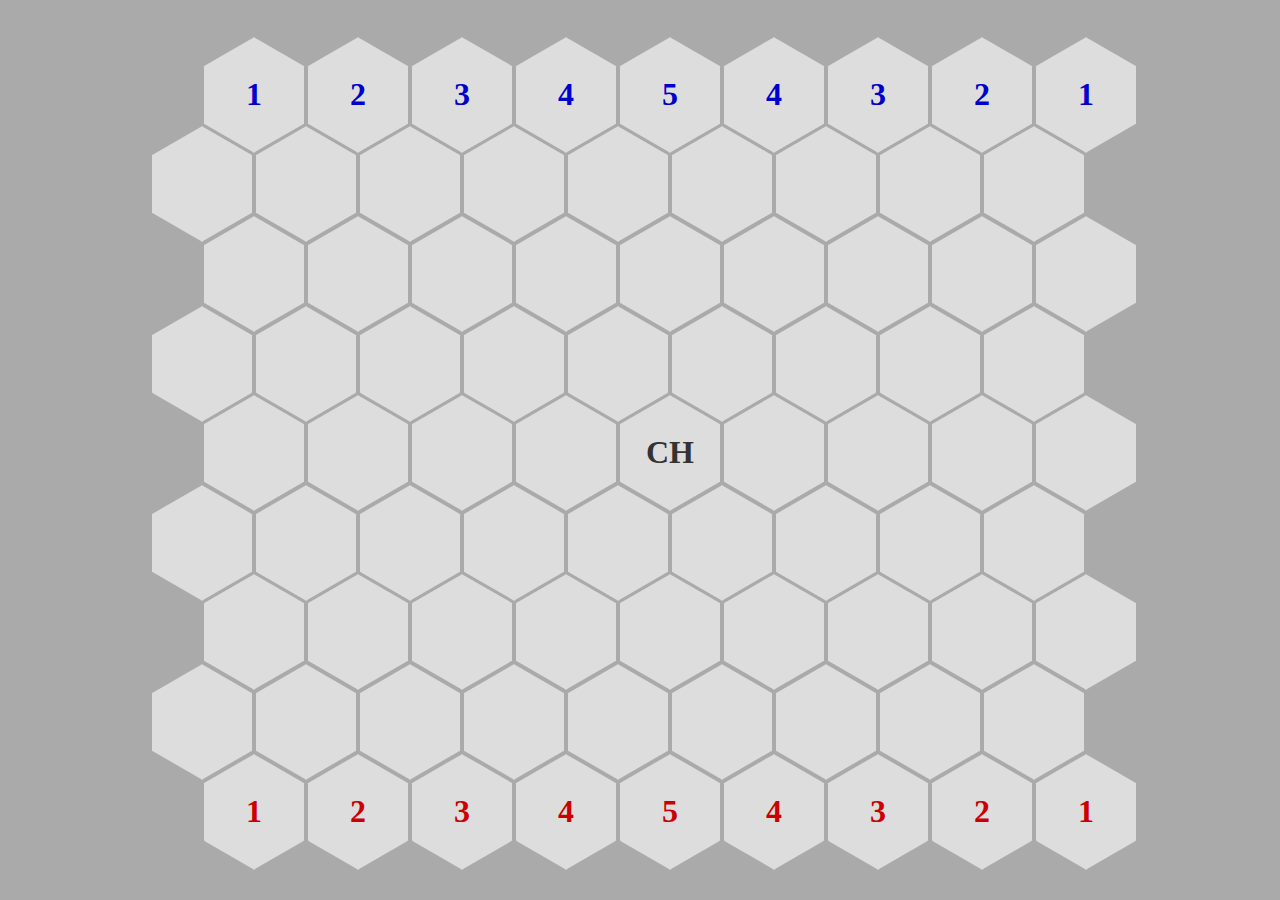
==== index.html @ 04f480f3 "Added some move logic" ====
<!doctype html>
<html>
<head>
	<meta name="viewport" content="width=1000, initial-scale=1">
	<title>Chase Concept - Scott Clayton</title>
	<script type="text/javascript" src="jquery-3.1.1.min.js"></script>
	<script type="text/javascript" src="chase.ai.js"></script>
	<script type="text/javascript" src="chase.ui.js"></script>
	<link rel="stylesheet" href="chase.ui.css">
</head>
<body>
	<div id="chase"></div>
</body>
</html>
---- chase.ui.css ----
/*
Chase
Scott Clayton (c) 2016
*/
* 
{
	margin: 0;
	padding: 0;
}

body 
{
	background-color: #AAA;
}

.hex
{
	position: relative;
	padding-top: 28.867515px;
	height: 57.73503px;
	width: 100px;
	display: inline-block;
	margin-right: 4px;
	margin-bottom: 3px;
}

.hex a
{
	position: absolute;
	display: block;
	width: 100px;
	height: 57.73503px;
	line-height: 57.73503px;
	text-align: center;
	font-size: 32px;
	font-weight: bold;
	background: #DDD;
	z-index: 1;
	text-decoration: none;
	color: #333;
	font-family: Tahoma;
	-webkit-touch-callout: none;
	-webkit-user-select: none;
	-khtml-user-select: none;
	-moz-user-select: none;
	-ms-user-select: none;
	user-select: none;
}

.hex a:before
{
	position: absolute;
	left: 0;
	top: 0;
	content: "";
	display: block;
	width: 100px;
	height: 57.73503px;
	background: #DDD;
	transform: rotate(60deg);
	-webkit-transform: rotate(60deg);
	z-index: -1;
}

.hex a:after
{
	position: absolute;
	left: 0;
	top: 0;
	content: "";
	display: block;
	width: 100px;
	height: 57.73503px;
	background: #DDD;
	transform: rotate(-60deg);
	-webkit-transform: rotate(-60deg);
	z-index: -1;
}

.hex.red a
{
	color: #C00;
}

.hex.blue a
{
	color: #00C;
}

.hex a:hover,
.hex a:hover:before,
.hex a:hover:after
{
	background-color: #BBB;
}

.hex-board
{
	position: absolute;
	left: 50%;
	top: 50%;
	margin: -420px 0 0 -495px;
	display: inline-block;
	width: 1000px;
	height: 850px;
	padding-left: 7px;
	padding-top: 7px;
	box-sizing: border-box;
	border-radius: 8px;
	/*background-color: #EEE;*/
	/*box-shadow: 0 0 100px rgba(0, 0, 0, 0.5);*/
}

.hex-board *
{
	box-sizing: content-box;
}

.hex-row
{
	font-size: 0;
}

.hex-row.offset
{
	padding-left: 52px;
}

.hex.selected a,
.hex.selected a:before,
.hex.selected a:after
{
	background-color: #FFF;
}

.hex.selected a:hover,
.hex.selected a:hover:before,
.hex.selected a:hover:after
{
	background-color: #EEE;
}

.hex.option a,
.hex.option a:before,
.hex.option a:after
{
	background-color: #EFE;
}

.hex.option a:hover,
.hex.option a:hover:before,
.hex.option a:hover:after
{
	background-color: #DFD;
}
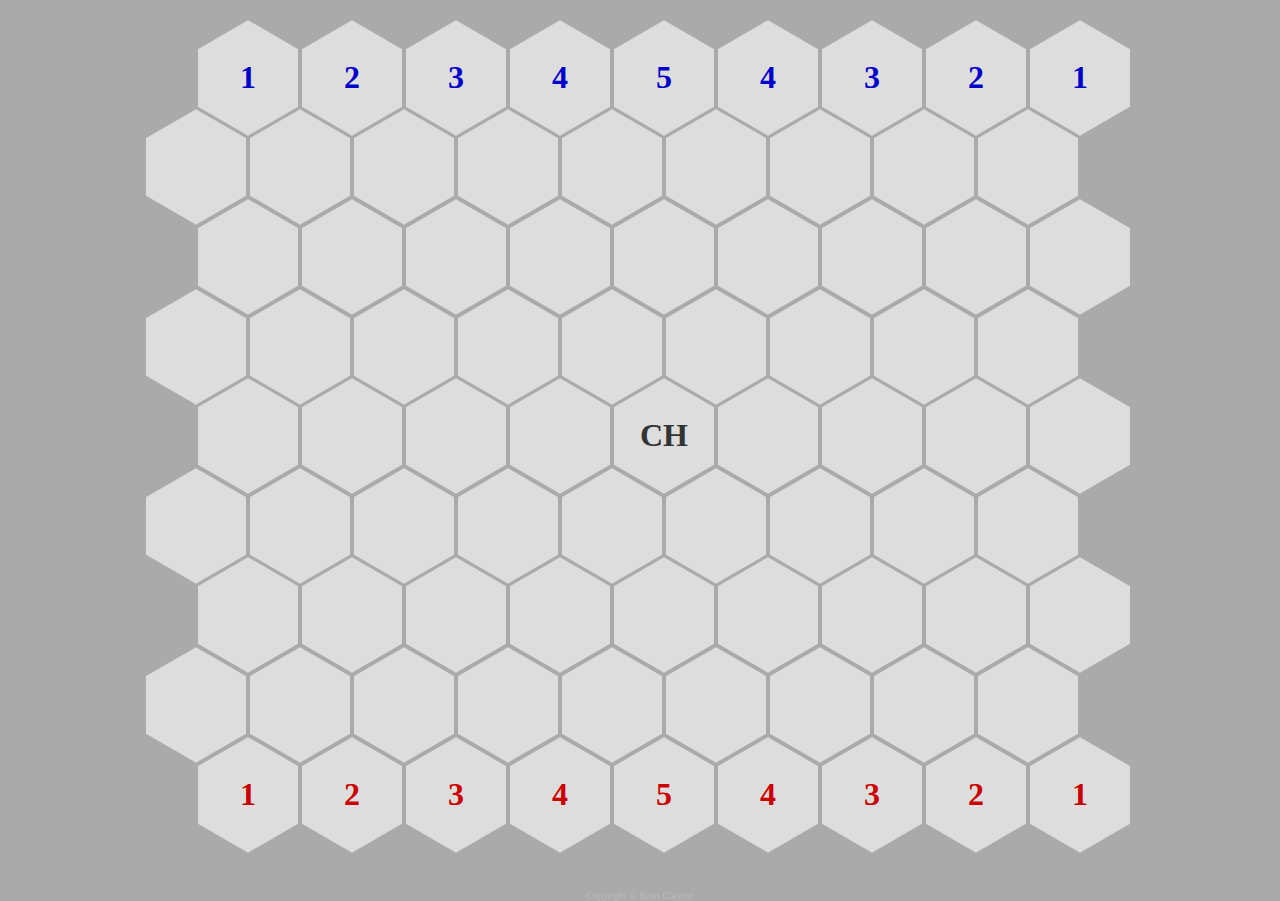
==== commit 89392cdb: "Added cleaner game over screen" ====
--- a/index.html
+++ b/index.html
@@ -1,8 +1,8 @@
 <!doctype html>
 <html>
 <head>
-	<meta name="viewport" content="width=1000, initial-scale=1">
-	<title>Chase Concept - Scott Clayton</title>
+	<meta name="viewport" content="width=device-width, initial-scale=1">
+	<title>Chase (the game)</title>
 	<script type="text/javascript" src="jquery-3.1.1.min.js"></script>
 	<script type="text/javascript" src="chase.ai.js"></script>
 	<script type="text/javascript" src="chase.ui.js"></script>
@@ -10,5 +10,6 @@
 </head>
 <body>
 	<div id="chase"></div>
+	<div id="copy">Copyright &copy; Scott Clayton</div>
 </body>
 </html>--- a/chase.ui.css
+++ b/chase.ui.css
@@ -96,19 +96,12 @@
 
 .hex-board
 {
-	position: absolute;
-	left: 50%;
-	top: 50%;
-	margin: -420px 0 0 -495px;
-	display: inline-block;
-	width: 1000px;
+	margin: 20px auto;
+	display: block;
+	width: 1002px;
 	height: 850px;
-	padding-left: 7px;
-	padding-top: 7px;
+	padding: 0 7px;
 	box-sizing: border-box;
-	border-radius: 8px;
-	/*background-color: #EEE;*/
-	/*box-shadow: 0 0 100px rgba(0, 0, 0, 0.5);*/
 }
 
 .hex-board *
@@ -154,5 +147,209 @@
 	background-color: #DFD;
 }
 
-
-
+.hex.last-move a,
+.hex.last-move a:before,
+.hex.last-move a:after
+{
+	background-color: #FFC;
+}
+
+.hex.last-move a:hover,
+.hex.last-move a:hover:before,
+.hex.last-move a:hover:after
+{
+	background-color: #FFA;
+}
+
+.hex.threatened a,
+.hex.threatened a:before,
+.hex.threatened a:after
+{
+	background-color: #FCC;
+}
+
+.hex.threatened a:hover,
+.hex.threatened a:hover:before,
+.hex.threatened a:hover:after
+{
+	background-color: #FAA;
+}
+
+/* Menu */
+
+.hex-menu
+{
+	position: absolute;
+	transform: scale(0.5);
+	top: 0;
+	left: 0;
+	z-index: 1000;
+	width: 322px;
+    height: 308px;
+	display: none;
+}
+
+.hex-menu-item
+{
+	position: absolute;
+	padding-top: 28.867515px;
+	height: 57.73503px;
+	width: 100px;
+	display: inline-block;
+	margin-right: 4px;
+	margin-bottom: 3px;
+}
+
+.hex-menu-item a
+{
+	position: absolute;
+	display: block;
+	width: 100px;
+	height: 57.73503px;
+	line-height: 57.73503px;
+	text-align: center;
+	font-size: 32px;
+	font-weight: bold;
+	background: #333;
+	z-index: 1;
+	text-decoration: none;
+	color: #FFF;
+	font-family: Tahoma;
+	-webkit-touch-callout: none;
+	-webkit-user-select: none;
+	-khtml-user-select: none;
+	-moz-user-select: none;
+	-ms-user-select: none;
+	user-select: none;
+}
+
+.hex-menu-item a:before
+{
+	position: absolute;
+	left: 0;
+	top: 0;
+	content: "";
+	display: block;
+	width: 100px;
+	height: 57.73503px;
+	background: #333;
+	transform: rotate(60deg);
+	-webkit-transform: rotate(60deg);
+	z-index: -1;
+}
+
+.hex-menu-item a:after
+{
+	position: absolute;
+	left: 0;
+	top: 0;
+	content: "";
+	display: block;
+	width: 100px;
+	height: 57.73503px;
+	background: #333;
+	transform: rotate(-60deg);
+	-webkit-transform: rotate(-60deg);
+	z-index: -1;
+}
+
+.disabled-menu *
+{
+	opacity: 0.5;
+	cursor: not-allowed;
+	background: #333;
+}
+
+.hex-menu-item.disabled-menu a:hover,
+.hex-menu-item.disabled-menu a:hover:before,
+.hex-menu-item.disabled-menu a:hover:after
+{
+	background: #333;
+}
+
+.hex-menu-item a:hover,
+.hex-menu-item a:hover:before,
+.hex-menu-item a:hover:after
+{
+	background-color: #666;
+}
+
+#menu1 
+{
+	left: 163px;
+	top: 7px;
+}
+
+#menu2 
+{
+	left: 215px;
+	top: 97px;
+}
+
+#menu3 
+{
+	left: 163px;
+	top: 187px;
+}
+
+#menu4
+{
+	left: 59px;
+	top: 187px;
+}
+
+#menu5 
+{
+	left: 7px;
+	top: 97px;
+}
+
+#menu6 
+{
+	left: 59px;
+	top: 7px;
+}
+
+#menu6 a,
+#menu6 a:before,
+#menu6 a:after
+{
+	background-color: #833;
+}
+
+#menu6 a:hover,
+#menu6 a:hover:before,
+#menu6 a:hover:after
+{
+	background-color: #A33;
+}
+
+/* Game over */
+
+.game-over
+{
+	position: absolute;
+    top: 0;
+    left: 0;
+    width: 100%;
+    height: 100%;
+}
+
+.game-over.red-wins
+{
+	background: #C00;
+}
+
+.game-over.blue-wins
+{
+	background: #00C;
+}
+
+/* Copyright */
+#copy
+{
+	font-family: Tahoma;
+	font-size: 10px;
+	color: #BBB;
+	text-align: center;
+}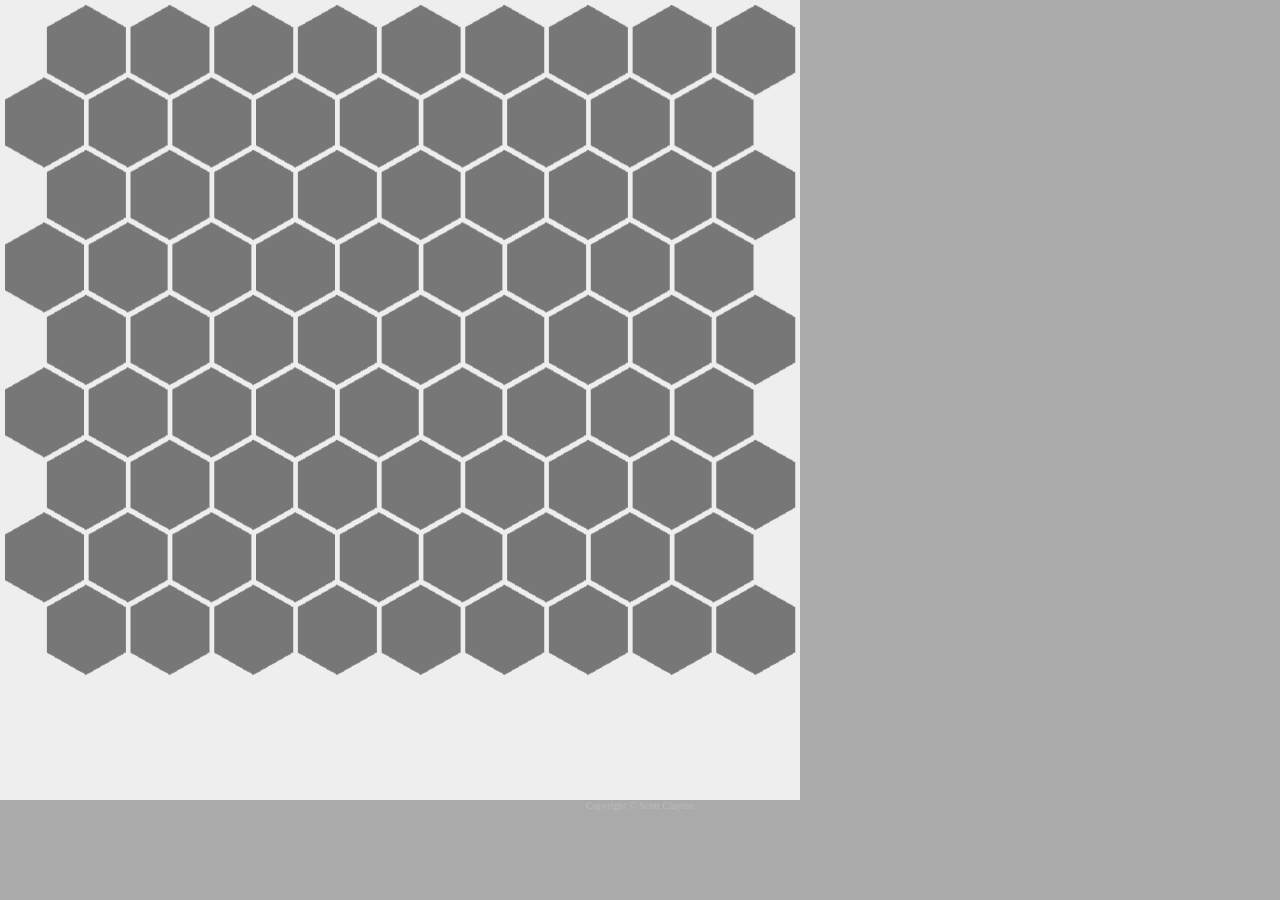
==== commit fdf5565b: "Implemented PixiJS" ====
--- a/index.html
+++ b/index.html
@@ -3,13 +3,13 @@
 <head>
 	<meta name="viewport" content="width=device-width, initial-scale=1">
 	<title>Chase (the game)</title>
-	<script type="text/javascript" src="jquery-3.1.1.min.js"></script>
+	<script type="text/javascript" src="pixi.min.js"></script>
 	<script type="text/javascript" src="chase.ai.js"></script>
-	<script type="text/javascript" src="chase.ui.js"></script>
 	<link rel="stylesheet" href="chase.ui.css">
 </head>
 <body>
 	<div id="chase"></div>
 	<div id="copy">Copyright &copy; Scott Clayton</div>
+	<script type="text/javascript" src="chase.ui.js"></script>
 </body>
 </html>--- a/chase.ui.css
+++ b/chase.ui.css
@@ -6,6 +6,11 @@
 {
 	margin: 0;
 	padding: 0;
+}
+
+#chase {
+	width: 800px;
+	height: 800px;
 }
 
 body 
@@ -333,16 +338,115 @@
     left: 0;
     width: 100%;
     height: 100%;
+    z-index: 1;
+    font-size: 72px;
+    font-family: Tahoma;
+    text-align: center;
+    line-height: 53vh;
+	color: #FFF;
 }
 
 .game-over.red-wins
 {
-	background: #C00;
+	background: rgba(230, 0, 0, 0.5);
 }
 
 .game-over.blue-wins
 {
-	background: #00C;
+	background: rgba(0, 0, 230, 0.5);
+}
+
+/* New game */
+
+.new-game
+{
+	position: absolute;
+	top: 0;
+	left: 0;
+	width: 100%;
+	height: 100%;
+	z-index: 1;
+	font-size: 24px;
+	font-family: Tahoma;
+	text-align: center;
+	padding-top: 50px;
+	color: #FFF;
+	background: rgba(0, 0, 0, 0.75);
+}
+
+.new-game .title
+{
+	display: block;
+    font-size: 72px;
+}
+
+.new-game .subtitle
+{
+	display: block;
+    font-size: 30px;
+	color: rgba(255, 255, 255, 0.5);
+	margin-bottom: 60px;
+}
+
+.new-game .option
+{
+	width: 600px;
+	text-align: left;
+	margin: 20px auto 0 auto;
+	line-height: 40px;
+}
+
+.new-game .option .choice
+{
+	width: 100px;
+	height: 40px;
+	float: right;
+	text-align: center;
+	cursor: pointer;
+	background: #999;
+	border-right: 1px solid #888;
+	text-transform: capitalize;
+}
+
+.new-game #optEngine.option .choice {
+    width: 150px;
+}
+
+.new-game .option .choice:first-of-type
+{
+	border-right: none;
+	border-radius: 0 5px 5px 0;
+}
+
+.new-game .option .choice:last-of-type
+{
+	border-radius: 5px 0 0 5px;
+}
+
+.new-game .option .choice.selected
+{
+	background: #092;
+}
+
+.new-game #startGame
+{
+	display: block;
+	background: #092;
+	width: 300px;
+	height: 40px;
+	line-height: 40px;
+	margin: 0 auto;
+	float: right;
+	text-decoration: none;
+	color: #FFF;
+	border-radius: 5px;
+	text-align: center;
+}
+
+.new-game .option .choice:hover,
+.new-game #startGame:hover
+{
+	box-shadow: inset 0 0 20px rgba(0, 0, 0, 0.2);
 }
 
 /* Copyright */
